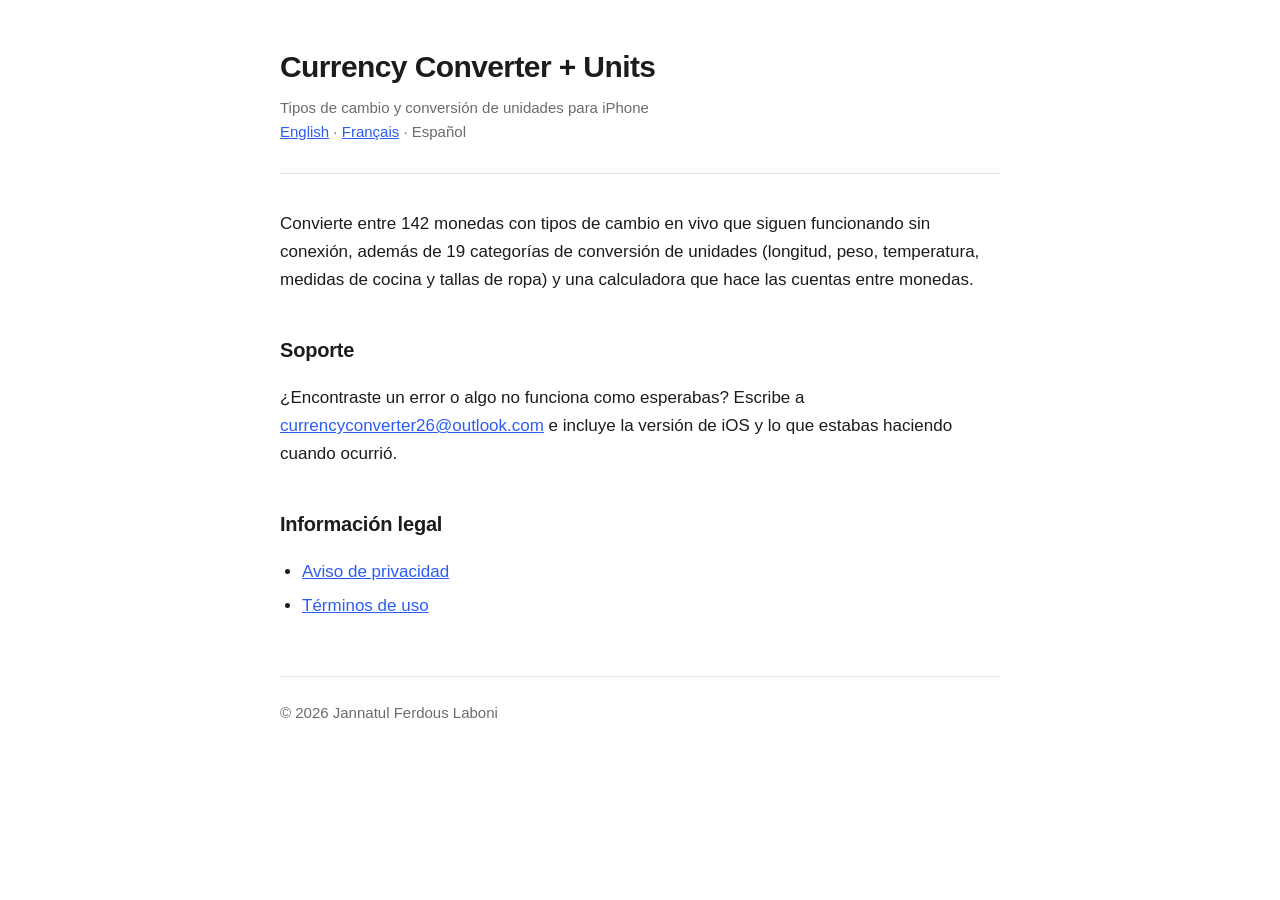
==== es/index.html @ fb915eea "Publish French and Spanish Terms, Privacy and support pages For IkramulMurad/Currency-Converter#168:" ====
<!doctype html>
<html lang="es-MX">
<head>
<meta charset="utf-8">
<meta name="viewport" content="width=device-width, initial-scale=1">
<title>Currency Converter + Units</title>
<link rel="stylesheet" href="../style.css">
</head>
<body>
<main>

<header>
  <h1>Currency Converter + Units</h1>
  <p class="meta">Tipos de cambio y conversión de unidades para iPhone</p>
  <p class="meta"><a href="../index.html" lang="en" hreflang="en">English</a> · <a href="../fr/index.html" lang="fr" hreflang="fr">Français</a> · <span lang="es-MX">Español</span></p>
</header>

<p>Convierte entre 142 monedas con tipos de cambio en vivo que siguen funcionando sin conexión, además de 19 categorías de
conversión de unidades (longitud, peso, temperatura, medidas de cocina y tallas de ropa) y una
calculadora que hace las cuentas entre monedas.</p>

<h2>Soporte</h2>
<p>¿Encontraste un error o algo no funciona como esperabas? Escribe a
<a href="mailto:currencyconverter26@outlook.com">currencyconverter26@outlook.com</a> e incluye la versión de iOS
y lo que estabas haciendo cuando ocurrió.</p>

<h2>Información legal</h2>
<ul>
  <li><a href="privacy.html">Aviso de privacidad</a></li>
  <li><a href="terms.html">Términos de uso</a></li>
</ul>

<footer>
  © 2026 Jannatul Ferdous Laboni
</footer>

</main>
</body>
</html>
---- style.css ----
:root {
  --bg: #ffffff;
  --fg: #1c1c1e;
  --muted: #6b6b70;
  --rule: #e4e4e7;
  --accent: #2c5cf5;
  --card: #f7f7f9;
}

@media (prefers-color-scheme: dark) {
  :root {
    --bg: #101012;
    --fg: #ececf0;
    --muted: #9a9aa2;
    --rule: #2a2a2f;
    --accent: #7b9cff;
    --card: #18181c;
  }
}

* { box-sizing: border-box; }

body {
  margin: 0;
  padding: 0 20px 80px;
  background: var(--bg);
  color: var(--fg);
  font: 17px/1.65 -apple-system, BlinkMacSystemFont, "Segoe UI", Roboto, sans-serif;
  -webkit-text-size-adjust: 100%;
}

main { max-width: 720px; margin: 0 auto; }

header {
  padding: 48px 0 28px;
  border-bottom: 1px solid var(--rule);
  margin-bottom: 36px;
}

h1 { font-size: 30px; line-height: 1.25; margin: 0 0 10px; letter-spacing: -0.02em; }

h2 {
  font-size: 20px;
  margin: 40px 0 12px;
  letter-spacing: -0.01em;
  scroll-margin-top: 20px;
}

h3 { font-size: 17px; margin: 26px 0 8px; }

p, li { color: var(--fg); }

.meta { color: var(--muted); font-size: 15px; margin: 0; }

.lede {
  background: var(--card);
  border: 1px solid var(--rule);
  border-radius: 12px;
  padding: 16px 18px;
  margin: 0 0 8px;
}

.lede p { margin: 0; }

ul { padding-left: 22px; }
li { margin: 6px 0; }

a { color: var(--accent); }

code {
  background: var(--card);
  border: 1px solid var(--rule);
  border-radius: 5px;
  padding: 1px 5px;
  font-size: 0.9em;
}

table {
  width: 100%;
  border-collapse: collapse;
  margin: 16px 0;
  font-size: 15px;
}

th, td {
  text-align: left;
  padding: 10px 12px;
  border-bottom: 1px solid var(--rule);
  vertical-align: top;
}

th { font-weight: 600; color: var(--muted); font-size: 13px; text-transform: uppercase; letter-spacing: 0.04em; }

footer {
  margin-top: 56px;
  padding-top: 24px;
  border-top: 1px solid var(--rule);
  color: var(--muted);
  font-size: 15px;
}

footer a { margin-right: 16px; }
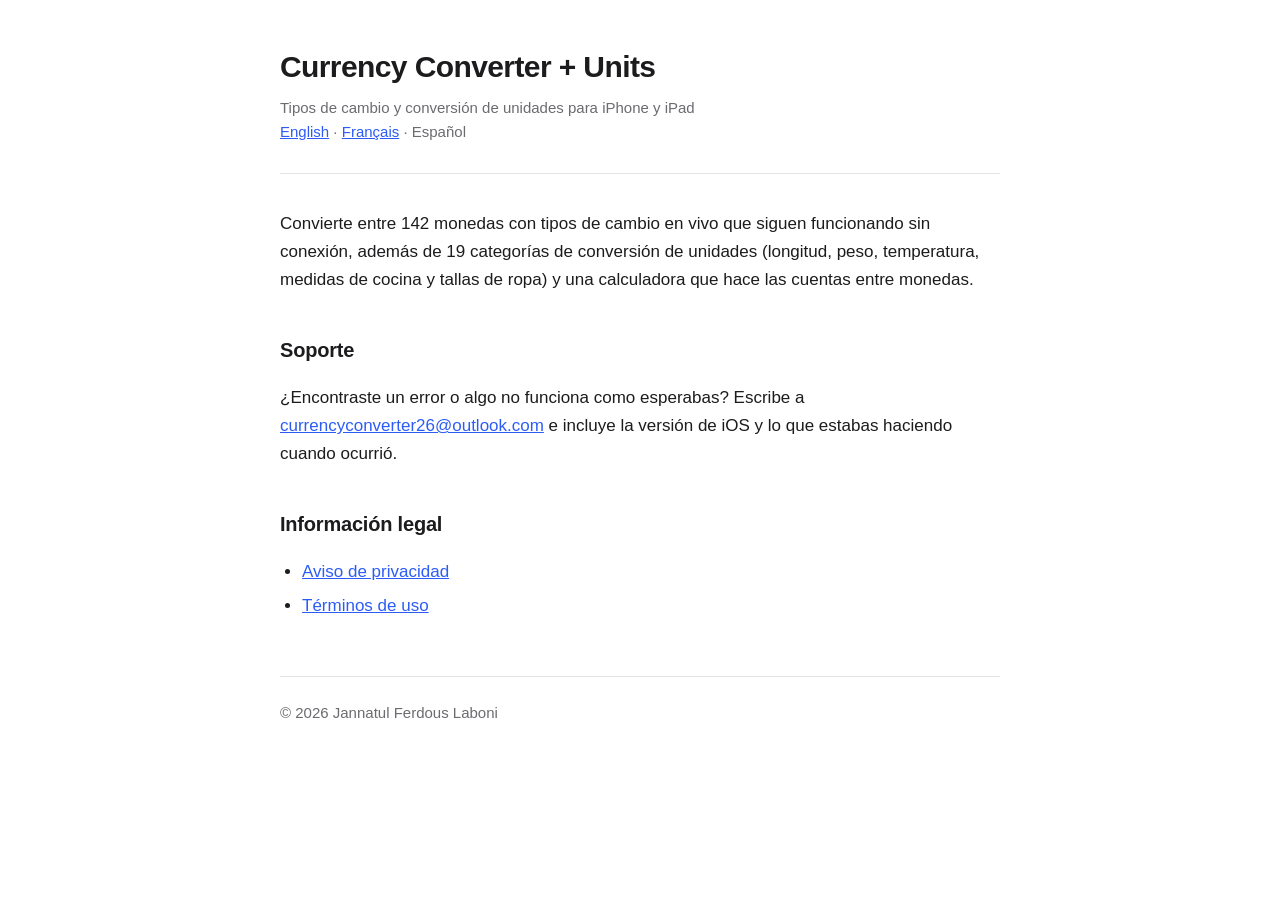
==== commit c255c1c9: "Fix IkramulMurad/Currency-Converter#262: tagline says iPhone and iPad on every page Co-Authored-By: " ====
--- a/es/index.html
+++ b/es/index.html
@@ -11,7 +11,7 @@
 
 <header>
   <h1>Currency Converter + Units</h1>
-  <p class="meta">Tipos de cambio y conversión de unidades para iPhone</p>
+  <p class="meta">Tipos de cambio y conversión de unidades para iPhone y iPad</p>
   <p class="meta"><a href="../index.html" lang="en" hreflang="en">English</a> · <a href="../fr/index.html" lang="fr" hreflang="fr">Français</a> · <span lang="es-MX">Español</span></p>
 </header>
 
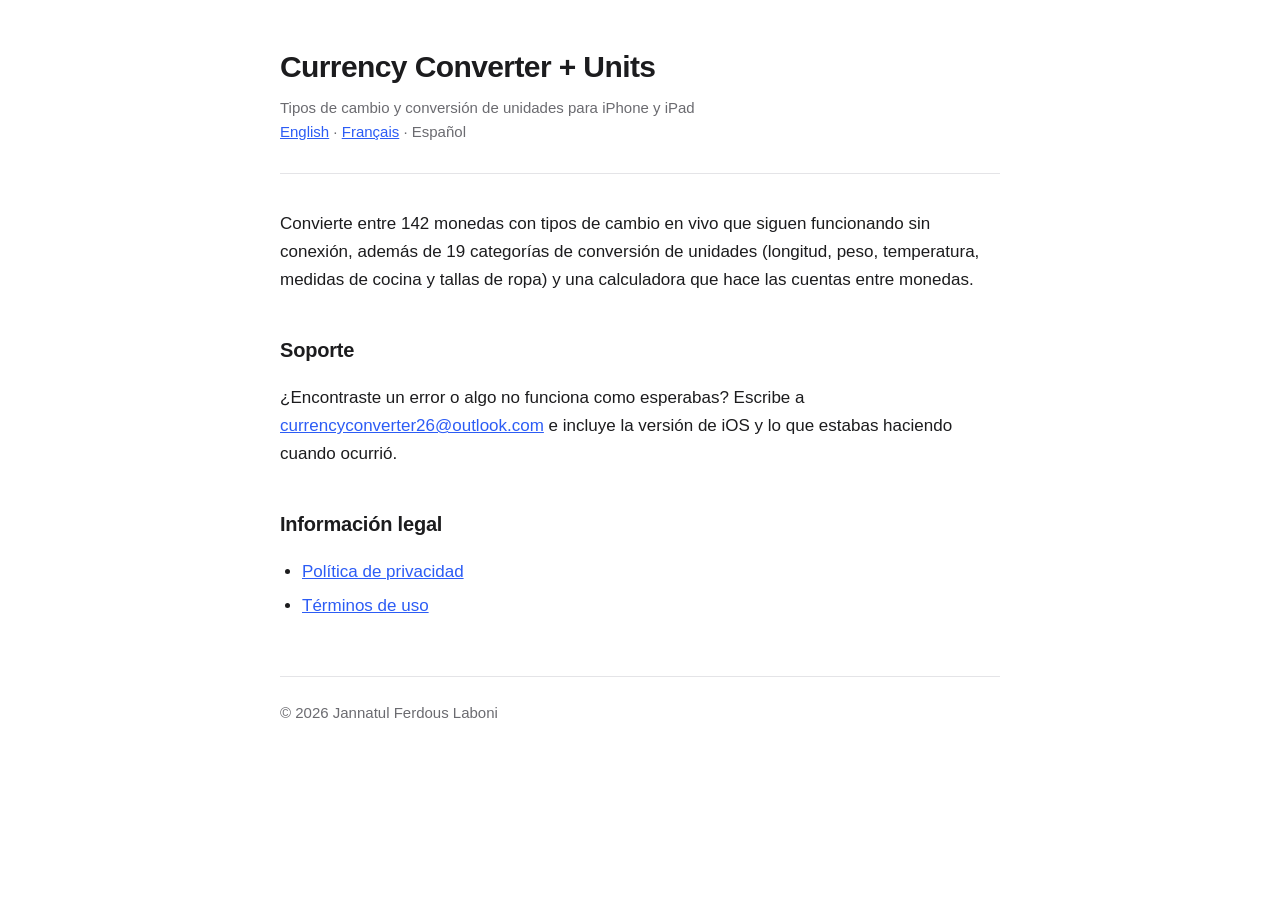
==== commit 6928eba6: "Fix IkramulMurad/Currency-Converter#286: es site uses the app's terms (Tipos de cambio, moneda princ" ====
--- a/es/index.html
+++ b/es/index.html
@@ -26,7 +26,7 @@
 
 <h2>Información legal</h2>
 <ul>
-  <li><a href="privacy.html">Aviso de privacidad</a></li>
+  <li><a href="privacy.html">Política de privacidad</a></li>
   <li><a href="terms.html">Términos de uso</a></li>
 </ul>
 
